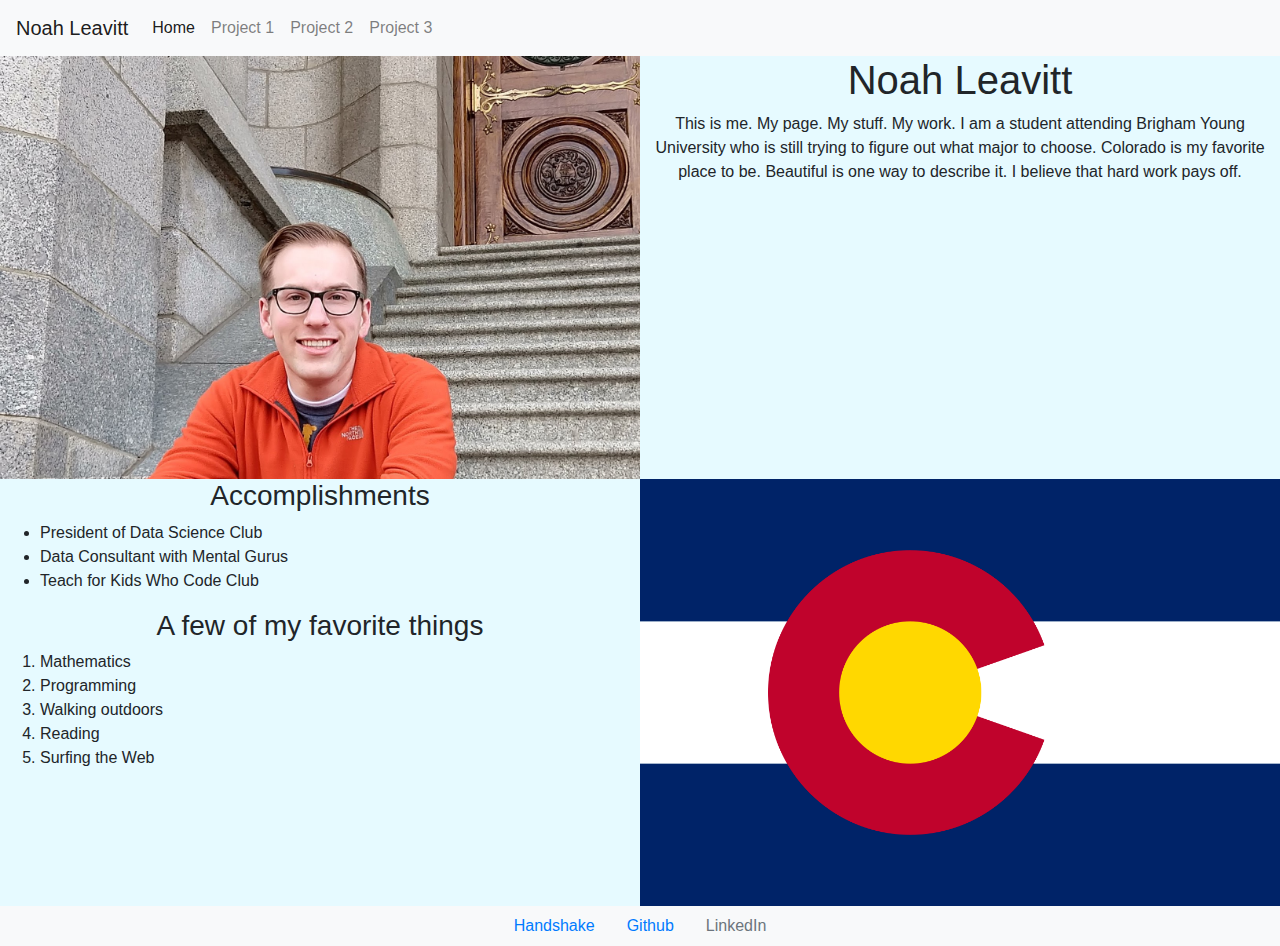
==== index.html @ e10e2d0f "add css backgrounds add website content add flex box" ====
<!DOCTYPE html>
<html lang="en" dir="ltr">
  <head>
    <meta charset="utf-8">
    <!---->
    <link rel="stylesheet" href="https://stackpath.bootstrapcdn.com/bootstrap/4.3.1/css/bootstrap.min.css" integrity="sha384-ggOyR0iXCbMQv3Xipma34MD+dH/1fQ784/j6cY/iJTQUOhcWr7x9JvoRxT2MZw1T" crossorigin="anonymous">
    <link rel="stylesheet" href="styles.css">
    <title>Noah Leavitt</title>
  </head>
  <body>
    <!--nav bar with links to other projects -->
    <nav class="navbar navbar-expand-lg navbar-light bg-light">
      <a class="navbar-brand" href="index.html">Noah Leavitt</a>
      <button class="navbar-toggler" type="button" data-toggle="collapse" data-target="#navbarNavAltMarkup" aria-controls="navbarNavAltMarkup" aria-expanded="false" aria-label="Toggle navigation">
        <span class="navbar-toggler-icon"></span>
      </button>
      <div class="collapse navbar-collapse" id="navbarNavAltMarkup">
        <div class="navbar-nav">
          <a class="nav-item nav-link active" href="index.html">Home <span class="sr-only">(current)</span></a>
          <a class="nav-item nav-link" href="fauxProject1.html">Project 1</a>
          <a class="nav-item nav-link" href="fauxProject2.html">Project 2</a>
          <a class="nav-item nav-link" href="fauxProject3.html">Project 3</a>
        </div>
      </div>
    </nav>

    <div class="flex-container">
      <div class="child">
        <img class="resize" src="noah_closeup.jpg" alt="Noah Leavitt">
      </div>
      <div class="child">
        <h1>Noah Leavitt</h1>
        <!--Brief introduction about myself (large image of myself)-->
        <p>This is me. My page. My stuff. My work. I am a student attending Brigham
        Young University who is still trying to figure out what major to choose.
        Colorado is my favorite place to be. Beautiful is one way to describe it.
        I believe that hard work pays off. </p>
      </div>
      <div class="child">
        <h3>Accomplishments</h3>
        <ul>
          <li>President of Data Science Club</li>
          <li>Data Consultant with Mental Gurus</li>
          <li>Teach for Kids Who Code Club</li>
        </ul>
        <h3>A few of my favorite things</h3>
        <ol>
          <li>Mathematics</li>
          <li>Programming</li>
          <li>Walking outdoors</li>
          <li>Reading</li>
          <li>Surfing the Web</li>
        </ol>
      </div>
      <div class="child">
        <img class="resize" src="colorado-flag-full.png" alt="Colorado Flag">
      </div>
    </div>

    <!--Closing nav bar: linked in, handshake, github-->
    <ul class="nav justify-content-center">
      <li class="nav-item">
        <a class="nav-link" href="https://byu.joinhandshake.com/users/11875860">Handshake</a>
      </li>
      <li class="nav-item">
        <a class="nav-link" href="https://github.com/noahleavi11">Github</a>
      </li>
      <li class="nav-item">
        <a class="nav-link disabled" href="#" tabindex="-1" aria-disabled="true">LinkedIn</a>
      </li>
    </ul>
  </body>
</html>
---- styles.css ----
p {
  text-align: center;
}

h1 {
  text-align: center;
}

h3  {
  text-align: center;
}

body {
  background-color: #e6faff;
}

ul.justify-content-center {
  background-color: #f8f9fa;
}

img.resize {
  max-width:100%;
  max-height:100%;
}

.flex-container {
  display: flex;
  flex-wrap: wrap;
  flex-shrink: 1;
}

.child  {
  flex: 50%;
}
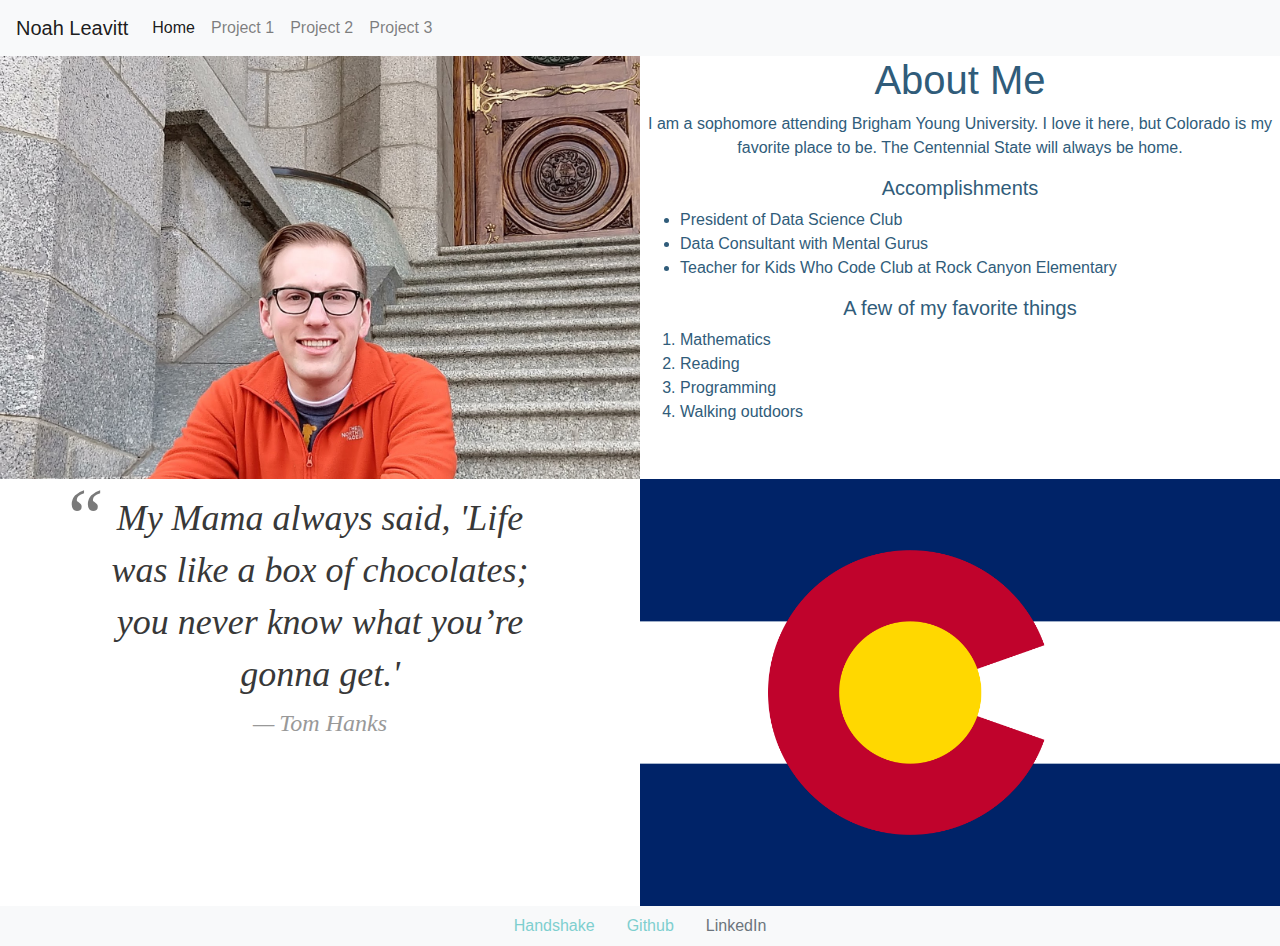
==== commit 6e760adb: "add life quote rearrange content" ====
--- a/index.html
+++ b/index.html
@@ -3,8 +3,9 @@
   <head>
     <meta charset="utf-8">
     <!---->
+    <link rel="stylesheet" href="styles.css">
     <link rel="stylesheet" href="https://stackpath.bootstrapcdn.com/bootstrap/4.3.1/css/bootstrap.min.css" integrity="sha384-ggOyR0iXCbMQv3Xipma34MD+dH/1fQ784/j6cY/iJTQUOhcWr7x9JvoRxT2MZw1T" crossorigin="anonymous">
-    <link rel="stylesheet" href="styles.css">
+
     <title>Noah Leavitt</title>
   </head>
   <body>
@@ -29,28 +30,30 @@
         <img class="resize" src="noah_closeup.jpg" alt="Noah Leavitt">
       </div>
       <div class="child">
-        <h1>Noah Leavitt</h1>
+        <h1>About Me</h1>
         <!--Brief introduction about myself (large image of myself)-->
-        <p>This is me. My page. My stuff. My work. I am a student attending Brigham
-        Young University who is still trying to figure out what major to choose.
-        Colorado is my favorite place to be. Beautiful is one way to describe it.
-        I believe that hard work pays off. </p>
-      </div>
-      <div class="child">
-        <h3>Accomplishments</h3>
+        <p>I am a sophomore attending Brigham Young University. I love it here,
+          but Colorado is my favorite place to be. The Centennial State will
+          always be home.</p>
+        <h5>Accomplishments</h5>
         <ul>
           <li>President of Data Science Club</li>
           <li>Data Consultant with Mental Gurus</li>
-          <li>Teach for Kids Who Code Club</li>
+          <li>Teacher for Kids Who Code Club at Rock Canyon Elementary</li>
         </ul>
-        <h3>A few of my favorite things</h3>
+        <h5>A few of my favorite things</h5>
         <ol>
           <li>Mathematics</li>
+          <li>Reading</li>
           <li>Programming</li>
-          <li>Walking outdoors</li>
-          <li>Reading</li>
-          <li>Surfing the Web</li>
+          <li>Walking outdoors</li
         </ol>
+      </div>
+      <div class="child quote">
+        <center><blockquote>My Mama always said, 'Life was like a box of
+          chocolates; you never know what you’re gonna get.'
+          <cite>Tom Hanks</cite>
+        </blockquote></center>
       </div>
       <div class="child">
         <img class="resize" src="colorado-flag-full.png" alt="Colorado Flag">
--- a/styles.css
+++ b/styles.css
@@ -6,12 +6,12 @@
   text-align: center;
 }
 
-h3  {
+h5  {
   text-align: center;
 }
 
 body {
-  background-color: #e6faff;
+  background-color: #F1F1F1;
 }
 
 ul.justify-content-center {
@@ -31,4 +31,42 @@
 
 .child  {
   flex: 50%;
+  color: #305C7A;
 }
+
+.nav-link {
+  color: #7ECFCF;
+}
+
+blockquote {
+    font-family: Georgia, serif;
+    font-size: 36px; /*original 18*/
+    font-style: italic;
+    width: 500px;
+    margin: 0.25em 0;
+    padding: 0.35em 40px;
+    line-height: 1.45;
+    position: relative;
+    color: #383838;
+}
+
+blockquote:before {
+    display: block;
+    padding-left: 10px;
+    content: "\201C";
+    font-size: 80px;
+    position: absolute;
+    left: -20px;
+    top: -20px;
+    color: #7a7a7a;
+}
+
+blockquote cite {
+    color: #999999;
+    font-size: 24px; /*original 14*/
+    display: block;
+    margin-top: 5px;
+}
+
+blockquote cite:before {
+    content: "\2014 \2009";
